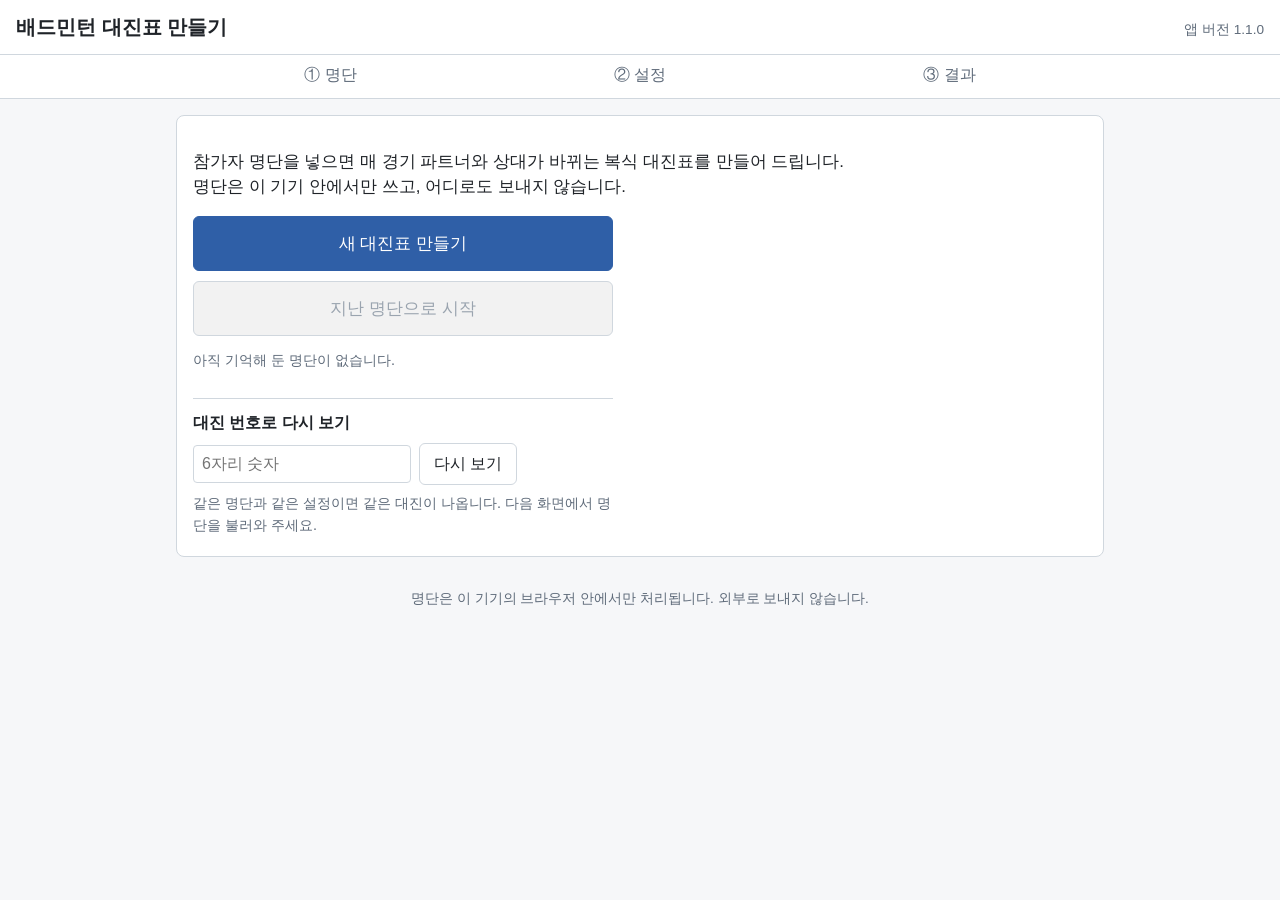
==== index.html @ ec6c5e9d "v1.1.0 첫 배포" ====
<!doctype html>
<html lang="ko">
<head>
  <meta charset="utf-8">
  <meta name="viewport" content="width=device-width, initial-scale=1">
  <title>배드민턴 대진표 만들기</title>
  <link rel="stylesheet" href="style.css">
</head>
<body>
  <header class="top">
    <h1>배드민턴 대진표 만들기</h1>
    <span class="version">앱 버전 <span id="app-version"></span></span>
  </header>

  <nav class="steps" aria-label="진행 단계">
    <ol>
      <li data-step="roster">① 명단</li>
      <li data-step="settings">② 설정</li>
      <li data-step="result">③ 결과</li>
    </ol>
  </nav>

  <main>
    <!-- 0. 첫 화면 -->
    <section id="view-home" class="view">
      <p class="lead">참가자 명단을 넣으면 매 경기 파트너와 상대가 바뀌는 복식 대진표를 만들어 드립니다.<br>
        명단은 이 기기 안에서만 쓰고, 어디로도 보내지 않습니다.</p>
      <div class="home-buttons">
        <button type="button" class="big primary" id="home-new">새 대진표 만들기</button>
        <button type="button" class="big" id="home-last">지난 명단으로 시작</button>
        <p class="hint" id="home-last-hint"></p>
        <div class="replay">
          <label for="home-seed">대진 번호로 다시 보기</label>
          <div class="row">
            <input id="home-seed" inputmode="numeric" maxlength="6" placeholder="6자리 숫자">
            <button type="button" id="home-replay">다시 보기</button>
          </div>
          <p class="hint">같은 명단과 같은 설정이면 같은 대진이 나옵니다. 다음 화면에서 명단을 불러와 주세요.</p>
          <p class="error" id="home-seed-error"></p>
        </div>
      </div>
    </section>

    <!-- ① 명단 -->
    <section id="view-roster" class="view" hidden>
      <div class="notice" id="replay-notice" hidden></div>
      <div class="tabs" role="tablist">
        <button type="button" role="tab" data-method="direct" class="active">직접 입력</button>
        <button type="button" role="tab" data-method="excel">Excel 불러오기</button>
        <button type="button" role="tab" data-method="kakao" disabled>카톡 붙여넣기 <small>(준비 중)</small></button>
      </div>

      <div class="method" id="method-excel" hidden>
        <p>이름·성별·급수 열이 있는 Excel 파일(.xlsx)을 고르세요. 첫 번째 시트의 첫 줄을 열 이름으로 읽습니다.</p>
        <input type="file" id="excel-file" accept=".xlsx">
        <p class="error" id="excel-error"></p>
        <div id="column-picker" class="box" hidden>
          <p><b>열 이름을 알아볼 수 없습니다.</b> 어느 열이 무엇인지 골라 주세요.</p>
          <div class="picker-grid">
            <label>이름 <select id="pick-name"></select></label>
            <label>성별 <select id="pick-gender"></select></label>
            <label>급수 <select id="pick-grade"></select></label>
          </div>
          <button type="button" id="pick-apply" class="primary">이 열로 불러오기</button>
        </div>
      </div>

      <div class="table-wrap">
        <table class="roster">
          <thead><tr><th>#</th><th>이름</th><th>성별</th><th>급수</th><th>확인</th><th></th></tr></thead>
          <tbody id="roster-body"></tbody>
        </table>
      </div>
      <div class="row">
        <button type="button" id="roster-add">+ 한 명 추가</button>
        <button type="button" id="roster-clear" class="subtle">모두 지우기</button>
      </div>

      <div class="summary" id="roster-summary"></div>
      <p class="hint">성별은 남/여, 급수는 A·B·C·D·초심 중에서 고릅니다. ⚠ 표시가 있으면 고쳐 주세요.</p>

      <div class="actions">
        <button type="button" id="roster-back">처음으로</button>
        <button type="button" id="roster-next" class="primary">다음</button>
      </div>
      <p class="error" id="roster-block"></p>
    </section>

    <!-- ② 설정 -->
    <section id="view-settings" class="view" hidden>
      <div class="form-grid">
        <label>날짜 <input type="date" id="set-date"></label>
        <label>시작 시각 <input type="time" id="set-start"></label>
        <label>경기 시간(분) <input type="number" id="set-minutes" min="1" step="1"></label>
        <label>코트 수 <input type="number" id="set-courts" min="1" step="1">
          <small id="set-courts-hint"></small></label>
        <label>1인당 경기 수 <input type="number" id="set-games" min="1" step="1"></label>
        <label>대진 번호 <input id="set-seed" inputmode="numeric" maxlength="6" placeholder="비우면 새 번호">
          <small>6자리 숫자. 같은 번호를 넣으면 같은 대진을 다시 만듭니다.</small></label>
      </div>
      <p class="error" id="settings-error"></p>

      <div class="box" id="settings-preview"></div>
      <div class="warn-box" id="settings-warnings" hidden></div>

      <div class="actions">
        <button type="button" id="settings-back">이전</button>
        <button type="button" id="settings-run" class="primary">대진 만들기</button>
      </div>
      <div id="run-status" class="box" hidden>
        <p id="run-text"></p>
        <progress id="run-progress" max="100" value="0"></progress>
        <button type="button" id="run-cancel" class="subtle">멈추기</button>
      </div>
      <div class="warn-box" id="run-fail" hidden></div>
    </section>

    <!-- ③ 결과 -->
    <section id="view-result" class="view" hidden>
      <div class="meta" id="result-meta"></div>
      <div class="box" id="result-check"></div>
      <div class="notice" id="result-fewer" hidden></div>

      <div class="tabs" role="tablist">
        <button type="button" role="tab" data-rtab="grid" class="active">전체 대진표</button>
        <button type="button" role="tab" data-rtab="mine">내 경기</button>
      </div>
      <div id="rtab-grid" class="table-wrap"></div>
      <div id="rtab-mine" hidden>
        <label>이름 <select id="mine-name"></select></label>
        <div id="mine-list"></div>
      </div>

      <div class="actions wrap">
        <button type="button" id="result-excel" class="primary">Excel 저장</button>
        <button type="button" disabled>이미지 공유 <small>(준비 중)</small></button>
        <button type="button" id="result-again">다시 만들기 (새 번호)</button>
        <button type="button" id="result-settings">설정으로</button>
      </div>
      <p class="error" id="result-error"></p>
    </section>
  </main>

  <footer class="foot">명단은 이 기기의 브라우저 안에서만 처리됩니다. 외부로 보내지 않습니다.</footer>

  <!-- 순서대로 불러온다 (file://에서도 동작하도록 모듈을 쓰지 않음) -->
  <script src="lib/exceljs.min.js"></script>
  <script src="scheduler.js"></script>
  <script src="checker.js"></script>
  <script src="app.js"></script>
</body>
</html>
---- style.css ----
:root {
  --bg: #f6f7f9;
  --card: #ffffff;
  --text: #1f2328;
  --muted: #5f6b7a;
  --line: #d0d7de;
  --head: #dde4ee;
  --primary: #2f5fa7;
  --primary-text: #ffffff;
  --warn: #b35900;
  --warn-bg: #fff4e5;
  --error: #c62828;
  --ok: #2e7d32;
  --ok-bg: #e6f2df;
  --ng-bg: #f8d7da;
  --men: #dce9f7;
  --women: #fbe3ea;
  --mixed: #e6f2df;
}

* { box-sizing: border-box; }

body {
  margin: 0;
  background: var(--bg);
  color: var(--text);
  font-family: "Malgun Gothic", "Apple SD Gothic Neo", "Noto Sans KR", sans-serif;
  font-size: 16px;
  line-height: 1.5;
}

.top {
  display: flex;
  align-items: baseline;
  justify-content: space-between;
  flex-wrap: wrap;
  gap: 8px;
  padding: 12px 16px;
  background: var(--card);
  border-bottom: 1px solid var(--line);
}
.top h1 { margin: 0; font-size: 1.25rem; }
.version { color: var(--muted); font-size: 0.85rem; }

.steps { background: var(--card); border-bottom: 1px solid var(--line); }
.steps ol { display: flex; margin: 0 auto; padding: 0 16px; list-style: none; max-width: 960px; }
.steps li { flex: 1; text-align: center; padding: 8px 4px; color: var(--muted); border-bottom: 3px solid transparent; }
.steps li.active { color: var(--primary); font-weight: bold; border-bottom-color: var(--primary); }
.steps li.done { color: var(--text); }

main { max-width: 960px; margin: 0 auto; padding: 16px; }
.view { background: var(--card); border: 1px solid var(--line); border-radius: 8px; padding: 16px; }

.lead { font-size: 1.05rem; }
.home-buttons { display: flex; flex-direction: column; gap: 10px; max-width: 420px; }
.replay { margin-top: 12px; padding-top: 12px; border-top: 1px solid var(--line); }
.replay label { font-weight: bold; }

button {
  font: inherit;
  padding: 8px 14px;
  border: 1px solid var(--line);
  border-radius: 6px;
  background: #fff;
  color: var(--text);
  cursor: pointer;
}
button:hover:not(:disabled) { border-color: var(--primary); }
button:disabled { color: #9aa4af; cursor: not-allowed; background: #f2f2f2; }
button.primary { background: var(--primary); border-color: var(--primary); color: var(--primary-text); }
button.primary:disabled { background: #9db3d6; border-color: #9db3d6; color: #fff; }
button.big { padding: 14px; font-size: 1.05rem; }
button.subtle { border-color: transparent; color: var(--muted); }

input, select { font: inherit; padding: 6px 8px; border: 1px solid var(--line); border-radius: 4px; background: #fff; max-width: 100%; }
input.bad, select.bad { border-color: var(--warn); background: var(--warn-bg); }

.row { display: flex; gap: 8px; flex-wrap: wrap; align-items: center; margin: 8px 0; }
.actions { display: flex; justify-content: space-between; gap: 8px; margin-top: 16px; }
.actions.wrap { flex-wrap: wrap; justify-content: flex-start; }

.hint { color: var(--muted); font-size: 0.9rem; margin: 4px 0; }
.error { color: var(--error); margin: 6px 0; min-height: 0; }
.error:empty { display: none; }
.box { border: 1px solid var(--line); border-radius: 6px; padding: 12px; margin: 12px 0; background: #fafbfc; }
.notice { border-left: 4px solid var(--primary); background: #eef3fb; padding: 10px 12px; margin: 0 0 12px; }
.warn-box { border-left: 4px solid var(--warn); background: var(--warn-bg); padding: 10px 12px; margin: 12px 0; }
.warn-box ul { margin: 6px 0 0; padding-left: 20px; }

.tabs { display: flex; gap: 4px; flex-wrap: wrap; border-bottom: 1px solid var(--line); margin-bottom: 12px; }
.tabs button { border-radius: 6px 6px 0 0; border-bottom: none; }
.tabs button.active { background: var(--head); font-weight: bold; }

.picker-grid, .form-grid { display: grid; grid-template-columns: repeat(auto-fit, minmax(200px, 1fr)); gap: 12px; margin: 8px 0; }
.picker-grid label, .form-grid label { display: flex; flex-direction: column; gap: 4px; font-weight: bold; }
.form-grid small { font-weight: normal; color: var(--muted); }

.table-wrap { overflow-x: auto; max-width: 100%; }
table { border-collapse: collapse; width: 100%; }
th, td { border: 1px solid #a6a6a6; padding: 4px 6px; text-align: center; vertical-align: middle; }
th { background: var(--head); }
table.roster td input { width: 100%; min-width: 90px; }
table.roster td.warn { color: var(--warn); text-align: left; font-size: 0.9rem; min-width: 120px; }
table.roster td.num { color: var(--muted); width: 2.5em; }

.summary { margin: 12px 0; }
.summary table { width: auto; }

.meta { display: flex; flex-wrap: wrap; gap: 6px 16px; font-size: 1.05rem; margin-bottom: 8px; }
.meta b { color: var(--primary); }

.check td.pass { background: var(--ok-bg); color: var(--ok); font-weight: bold; }
.check td.fail { background: var(--ng-bg); color: var(--error); font-weight: bold; }
.check td.left { text-align: left; }

table.grid td.match { min-width: 150px; font-size: 0.92rem; line-height: 1.35; }
table.grid td.t-남복 { background: var(--men); }
table.grid td.t-여복 { background: var(--women); }
table.grid td.t-혼복 { background: var(--mixed); }
table.grid td.empty { color: #808080; background: #f2f2f2; }
table.grid .kind { font-size: 0.8rem; color: var(--muted); }
table.grid .vs { font-size: 0.8rem; color: var(--muted); }
.legend { display: flex; gap: 8px; margin: 8px 0; font-size: 0.9rem; }
.legend span { padding: 2px 10px; border: 1px solid #a6a6a6; }

#mine-list table td { text-align: left; }
#mine-list table td:first-child, #mine-list table td:nth-child(2) { text-align: center; }

progress { width: 100%; height: 14px; }

.foot { text-align: center; color: var(--muted); font-size: 0.85rem; padding: 16px; }

@media (max-width: 600px) {
  .top h1 { font-size: 1.1rem; }
  .actions { flex-wrap: wrap; }
}
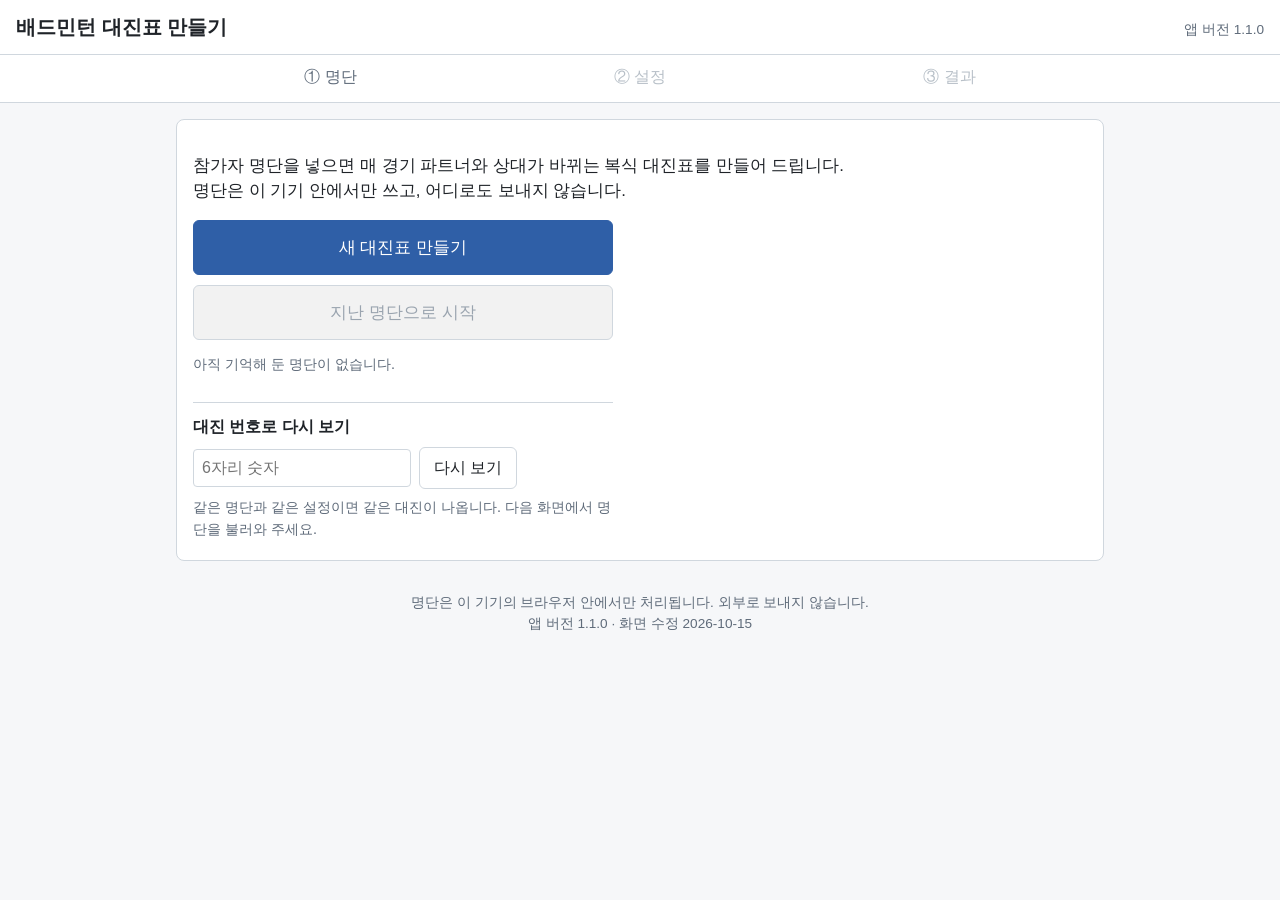
==== commit 8ae6214d: "W4: 단계 이동·이미지 공유·카톡 안내" ====
--- a/index.html
+++ b/index.html
@@ -4,7 +4,7 @@
   <meta charset="utf-8">
   <meta name="viewport" content="width=device-width, initial-scale=1">
   <title>배드민턴 대진표 만들기</title>
-  <link rel="stylesheet" href="style.css">
+  <link rel="stylesheet" href="style.css?v=2026-10-15">
 </head>
 <body>
   <header class="top">
@@ -14,10 +14,11 @@
 
   <nav class="steps" aria-label="진행 단계">
     <ol>
-      <li data-step="roster">① 명단</li>
-      <li data-step="settings">② 설정</li>
-      <li data-step="result">③ 결과</li>
+      <li><button type="button" data-step="roster">① 명단</button></li>
+      <li><button type="button" data-step="settings">② 설정</button></li>
+      <li><button type="button" data-step="result">③ 결과</button></li>
     </ol>
+    <p class="step-msg" id="step-msg" role="status"></p>
   </nav>
 
   <main>
@@ -46,13 +47,19 @@
       <div class="notice" id="replay-notice" hidden></div>
       <div class="tabs" role="tablist">
         <button type="button" role="tab" data-method="direct" class="active">직접 입력</button>
-        <button type="button" role="tab" data-method="excel">Excel 불러오기</button>
-        <button type="button" role="tab" data-method="kakao" disabled>카톡 붙여넣기 <small>(준비 중)</small></button>
-      </div>
+        <button type="button" role="tab" data-method="excel">Excel 불러오기</button>      </div>
 
       <div class="method" id="method-excel" hidden>
         <p>이름·성별·급수 열이 있는 Excel 파일(.xlsx)을 고르세요. 첫 번째 시트의 첫 줄을 열 이름으로 읽습니다.</p>
-        <input type="file" id="excel-file" accept=".xlsx">
+        <div class="warn-box" id="kakao-notice" hidden>
+          <p><b>카톡 안에서는 Excel 파일이 안 보일 수 있습니다. 삼성 인터넷·Chrome으로 열어 주세요.</b></p>
+          <div class="row">
+            <input id="kakao-url" readonly aria-label="이 화면의 주소">
+            <button type="button" id="kakao-copy">주소 복사</button>
+          </div>
+          <p class="hint" id="kakao-copy-msg"></p>
+        </div>
+        <input type="file" id="excel-file" accept=".xlsx,application/vnd.openxmlformats-officedocument.spreadsheetml.sheet">
         <p class="error" id="excel-error"></p>
         <div id="column-picker" class="box" hidden>
           <p><b>열 이름을 알아볼 수 없습니다.</b> 어느 열이 무엇인지 골라 주세요.</p>
@@ -98,6 +105,10 @@
         <label>대진 번호 <input id="set-seed" inputmode="numeric" maxlength="6" placeholder="비우면 새 번호">
           <small>6자리 숫자. 같은 번호를 넣으면 같은 대진을 다시 만듭니다.</small></label>
       </div>
+      <div class="soon">
+        <button type="button" id="set-arrival" disabled>참가자별 참가 시각 (준비 중)</button>
+        <small>늦게 오는 사람의 시작 시각을 따로 정하는 기능입니다. 다음 단계에서 추가합니다.</small>
+      </div>
       <p class="error" id="settings-error"></p>
 
       <div class="box" id="settings-preview"></div>
@@ -117,6 +128,11 @@
 
     <!-- ③ 결과 -->
     <section id="view-result" class="view" hidden>
+      <div class="warn-box" id="result-stale" hidden>
+        <p><b>명단·설정이 바뀌었습니다. [다시 만들기]를 눌러야 반영됩니다</b></p>
+        <p class="hint">아래는 이전에 만든 대진표입니다.</p>
+        <button type="button" id="stale-rerun" class="primary">다시 만들기</button>
+      </div>
       <div class="meta" id="result-meta"></div>
       <div class="box" id="result-check"></div>
       <div class="notice" id="result-fewer" hidden></div>
@@ -133,7 +149,7 @@
 
       <div class="actions wrap">
         <button type="button" id="result-excel" class="primary">Excel 저장</button>
-        <button type="button" disabled>이미지 공유 <small>(준비 중)</small></button>
+        <button type="button" id="result-image">이미지 공유</button>
         <button type="button" id="result-again">다시 만들기 (새 번호)</button>
         <button type="button" id="result-settings">설정으로</button>
       </div>
@@ -141,12 +157,16 @@
     </section>
   </main>
 
-  <footer class="foot">명단은 이 기기의 브라우저 안에서만 처리됩니다. 외부로 보내지 않습니다.</footer>
+  <footer class="foot">명단은 이 기기의 브라우저 안에서만 처리됩니다. 외부로 보내지 않습니다.<br>
+    <span id="build-info"></span></footer>
 
-  <!-- 순서대로 불러온다 (file://에서도 동작하도록 모듈을 쓰지 않음) -->
-  <script src="lib/exceljs.min.js"></script>
-  <script src="scheduler.js"></script>
-  <script src="checker.js"></script>
-  <script src="app.js"></script>
+  <!-- 순서대로 불러온다 (file://에서도 동작하도록 모듈을 쓰지 않음)
+       ?v= 는 다시 올렸을 때 휴대폰이 옛 파일을 쓰지 않게 하려는 것 (12절). 올릴 때마다 app.js의 UI_BUILD와 같은 날짜로 바꾼다 -->
+  <script src="lib/exceljs.min.js?v=2026-10-15"></script>
+  <script src="scheduler.js?v=2026-10-15"></script>
+  <script src="checker.js?v=2026-10-15"></script>
+  <script src="advice.js?v=2026-10-15"></script>
+  <script src="image.js?v=2026-10-15"></script>
+  <script src="app.js?v=2026-10-15"></script>
 </body>
 </html>
--- a/style.css
+++ b/style.css
@@ -44,9 +44,20 @@
 
 .steps { background: var(--card); border-bottom: 1px solid var(--line); }
 .steps ol { display: flex; margin: 0 auto; padding: 0 16px; list-style: none; max-width: 960px; }
-.steps li { flex: 1; text-align: center; padding: 8px 4px; color: var(--muted); border-bottom: 3px solid transparent; }
-.steps li.active { color: var(--primary); font-weight: bold; border-bottom-color: var(--primary); }
-.steps li.done { color: var(--text); }
+.steps li { flex: 1; }
+.steps li button {
+  width: 100%; padding: 10px 4px; border: none; border-bottom: 3px solid transparent; border-radius: 0;
+  background: transparent; color: var(--muted);
+}
+.steps li button.active { color: var(--primary); font-weight: bold; border-bottom-color: var(--primary); }
+.steps li button.done { color: var(--text); }
+.steps li button.locked { color: #b8c0c8; cursor: not-allowed; }
+.steps li button:hover:not(.locked):not(.active) { background: #f2f5fa; }
+.step-msg { max-width: 960px; margin: 0 auto; padding: 0 16px 8px; color: var(--warn); font-size: 0.9rem; text-align: center; }
+.step-msg:empty { display: none; }
+.soon { display: flex; flex-wrap: wrap; align-items: center; gap: 8px; margin: 8px 0; }
+.soon small { color: var(--muted); }
+#kakao-url { flex: 1; min-width: 200px; }
 
 main { max-width: 960px; margin: 0 auto; padding: 16px; }
 .view { background: var(--card); border: 1px solid var(--line); border-radius: 8px; padding: 16px; }
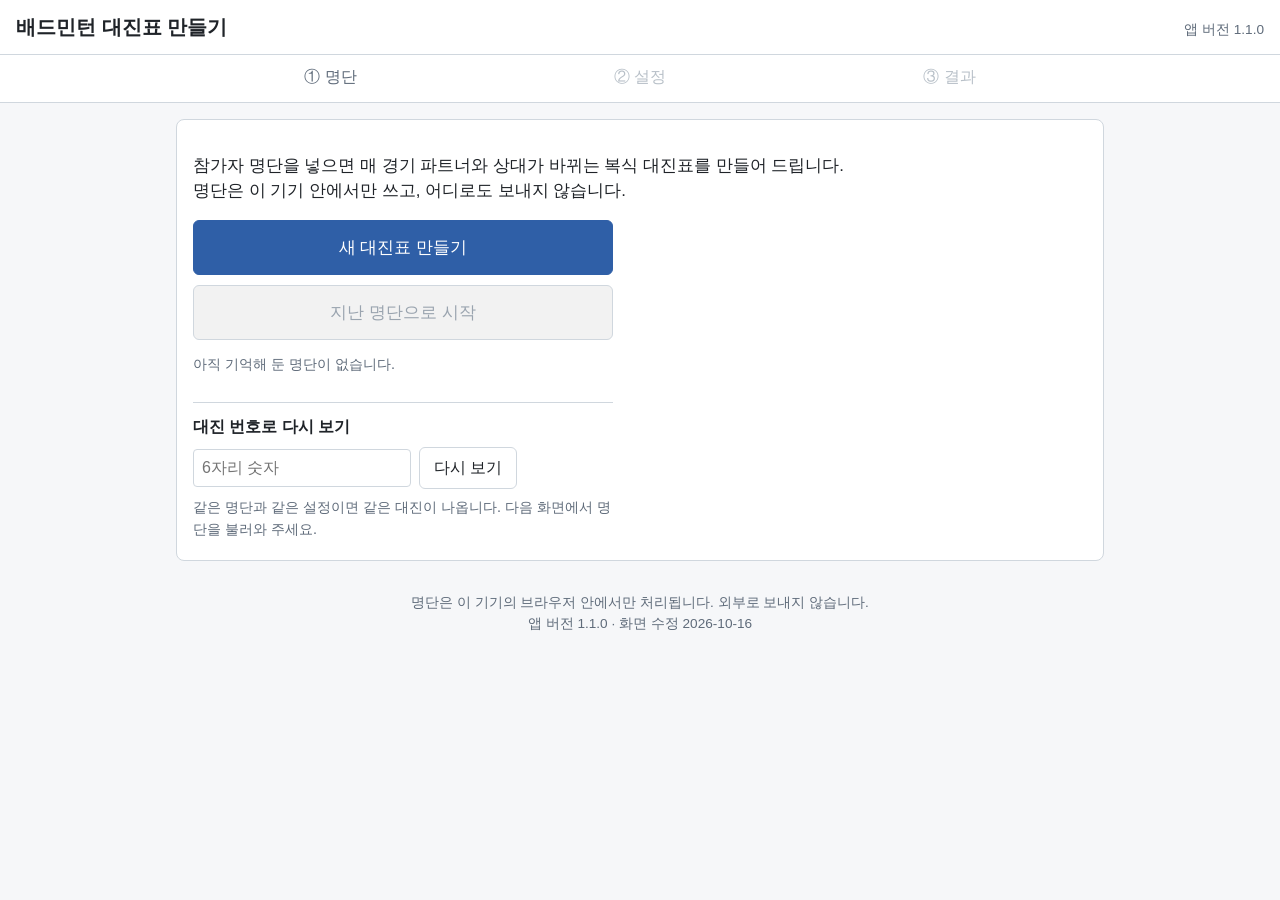
==== commit 123216ee: "W4 마무리: 카톡 안내·혼복 순서 개정 6, 화면 수정 2026-10-16" ====
--- a/index.html
+++ b/index.html
@@ -4,7 +4,7 @@
   <meta charset="utf-8">
   <meta name="viewport" content="width=device-width, initial-scale=1">
   <title>배드민턴 대진표 만들기</title>
-  <link rel="stylesheet" href="style.css?v=2026-10-15">
+  <link rel="stylesheet" href="style.css?v=2026-10-16">
 </head>
 <body>
   <header class="top">
@@ -44,6 +44,15 @@
 
     <!-- ① 명단 -->
     <section id="view-roster" class="view" hidden>
+      <!-- 카톡 안 브라우저에서만 보인다 (4.1 개정 6: 화면 첫머리) -->
+      <div class="warn-box" id="kakao-notice" hidden>
+        <p><b>카톡 안에서는 Excel 저장과 이미지 공유가 되지 않습니다.</b> 대진표를 만들어 저장·공유하려면 삼성 인터넷·Chrome으로 열어 주세요.</p>
+        <div class="row">
+          <input id="kakao-url" class="kakao-url" readonly aria-label="이 화면의 주소">
+          <button type="button" id="kakao-copy">주소 복사</button>
+        </div>
+        <p class="hint" id="kakao-copy-msg"></p>
+      </div>
       <div class="notice" id="replay-notice" hidden></div>
       <div class="tabs" role="tablist">
         <button type="button" role="tab" data-method="direct" class="active">직접 입력</button>
@@ -51,14 +60,6 @@
 
       <div class="method" id="method-excel" hidden>
         <p>이름·성별·급수 열이 있는 Excel 파일(.xlsx)을 고르세요. 첫 번째 시트의 첫 줄을 열 이름으로 읽습니다.</p>
-        <div class="warn-box" id="kakao-notice" hidden>
-          <p><b>카톡 안에서는 Excel 파일이 안 보일 수 있습니다. 삼성 인터넷·Chrome으로 열어 주세요.</b></p>
-          <div class="row">
-            <input id="kakao-url" readonly aria-label="이 화면의 주소">
-            <button type="button" id="kakao-copy">주소 복사</button>
-          </div>
-          <p class="hint" id="kakao-copy-msg"></p>
-        </div>
         <input type="file" id="excel-file" accept=".xlsx,application/vnd.openxmlformats-officedocument.spreadsheetml.sheet">
         <p class="error" id="excel-error"></p>
         <div id="column-picker" class="box" hidden>
@@ -153,6 +154,15 @@
         <button type="button" id="result-again">다시 만들기 (새 번호)</button>
         <button type="button" id="result-settings">설정으로</button>
       </div>
+      <!-- 카톡 안에서 [Excel 저장]·[이미지 공유]를 누르면 저장·공유 대신 보인다 (4.1 개정 6 ④) -->
+      <div class="warn-box" id="kakao-result" hidden>
+        <p><b>카톡 안에서는 Excel 저장과 이미지 공유가 되지 않습니다.</b> 대진표를 만들어 저장·공유하려면 삼성 인터넷·Chrome으로 열어 주세요.</p>
+        <div class="row">
+          <input id="kakao-result-url" class="kakao-url" readonly aria-label="이 화면의 주소">
+          <button type="button" id="kakao-result-copy">주소 복사</button>
+        </div>
+        <p class="hint" id="kakao-result-msg"></p>
+      </div>
       <p class="error" id="result-error"></p>
     </section>
   </main>
@@ -162,11 +172,11 @@
 
   <!-- 순서대로 불러온다 (file://에서도 동작하도록 모듈을 쓰지 않음)
        ?v= 는 다시 올렸을 때 휴대폰이 옛 파일을 쓰지 않게 하려는 것 (12절). 올릴 때마다 app.js의 UI_BUILD와 같은 날짜로 바꾼다 -->
-  <script src="lib/exceljs.min.js?v=2026-10-15"></script>
-  <script src="scheduler.js?v=2026-10-15"></script>
-  <script src="checker.js?v=2026-10-15"></script>
-  <script src="advice.js?v=2026-10-15"></script>
-  <script src="image.js?v=2026-10-15"></script>
-  <script src="app.js?v=2026-10-15"></script>
+  <script src="lib/exceljs.min.js?v=2026-10-16"></script>
+  <script src="scheduler.js?v=2026-10-16"></script>
+  <script src="checker.js?v=2026-10-16"></script>
+  <script src="advice.js?v=2026-10-16"></script>
+  <script src="image.js?v=2026-10-16"></script>
+  <script src="app.js?v=2026-10-16"></script>
 </body>
 </html>
--- a/style.css
+++ b/style.css
@@ -57,7 +57,7 @@
 .step-msg:empty { display: none; }
 .soon { display: flex; flex-wrap: wrap; align-items: center; gap: 8px; margin: 8px 0; }
 .soon small { color: var(--muted); }
-#kakao-url { flex: 1; min-width: 200px; }
+.kakao-url { flex: 1; min-width: 200px; }
 
 main { max-width: 960px; margin: 0 auto; padding: 16px; }
 .view { background: var(--card); border: 1px solid var(--line); border-radius: 8px; padding: 16px; }
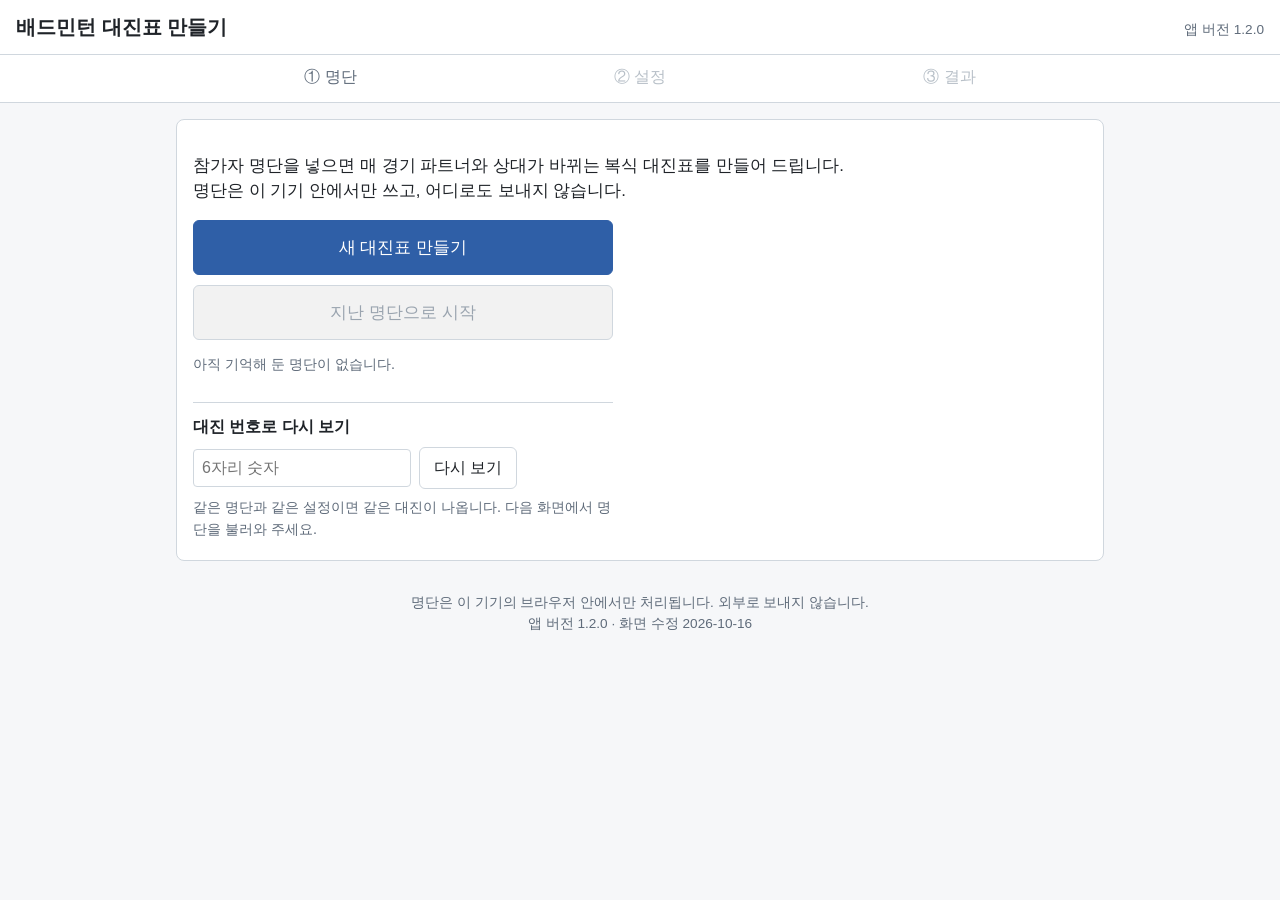
==== commit 4666f7f0: "v1.2.0 W5: 참가자별 참가 시각 추가 명세 개정 7. 늦게 온 사람은 도착 후 시간대부터 배정, 최소 경기 수 보장(남은 시간 비례, 내림). 참가 시각이 모두 비어 있으" ====
--- a/index.html
+++ b/index.html
@@ -4,7 +4,7 @@
   <meta charset="utf-8">
   <meta name="viewport" content="width=device-width, initial-scale=1">
   <title>배드민턴 대진표 만들기</title>
-  <link rel="stylesheet" href="style.css?v=2026-10-16">
+  <link rel="stylesheet" href="style.css?v=2026-10-16-w5">
 </head>
 <body>
   <header class="top">
@@ -68,6 +68,7 @@
             <label>이름 <select id="pick-name"></select></label>
             <label>성별 <select id="pick-gender"></select></label>
             <label>급수 <select id="pick-grade"></select></label>
+            <label>참가 시각 (없으면 비워 두기) <select id="pick-arrival"></select></label>
           </div>
           <button type="button" id="pick-apply" class="primary">이 열로 불러오기</button>
         </div>
@@ -75,7 +76,7 @@
 
       <div class="table-wrap">
         <table class="roster">
-          <thead><tr><th>#</th><th>이름</th><th>성별</th><th>급수</th><th>확인</th><th></th></tr></thead>
+          <thead><tr><th>#</th><th>이름</th><th>성별</th><th>급수</th><th>참가 시각</th><th>확인</th><th></th></tr></thead>
           <tbody id="roster-body"></tbody>
         </table>
       </div>
@@ -86,6 +87,7 @@
 
       <div class="summary" id="roster-summary"></div>
       <p class="hint">성별은 남/여, 급수는 A·B·C·D·초심 중에서 고릅니다. ⚠ 표시가 있으면 고쳐 주세요.</p>
+      <p class="hint">참가 시각은 늦게 오는 사람만 넣습니다 (예: 19:30). 비우면 정시 참가입니다.</p>
 
       <div class="actions">
         <button type="button" id="roster-back">처음으로</button>
@@ -105,10 +107,6 @@
         <label>1인당 경기 수 <input type="number" id="set-games" min="1" step="1"></label>
         <label>대진 번호 <input id="set-seed" inputmode="numeric" maxlength="6" placeholder="비우면 새 번호">
           <small>6자리 숫자. 같은 번호를 넣으면 같은 대진을 다시 만듭니다.</small></label>
-      </div>
-      <div class="soon">
-        <button type="button" id="set-arrival" disabled>참가자별 참가 시각 (준비 중)</button>
-        <small>늦게 오는 사람의 시작 시각을 따로 정하는 기능입니다. 다음 단계에서 추가합니다.</small>
       </div>
       <p class="error" id="settings-error"></p>
 
@@ -137,6 +135,7 @@
       <div class="meta" id="result-meta"></div>
       <div class="box" id="result-check"></div>
       <div class="notice" id="result-fewer" hidden></div>
+      <div class="box" id="result-late" hidden></div>
 
       <div class="tabs" role="tablist">
         <button type="button" role="tab" data-rtab="grid" class="active">전체 대진표</button>
@@ -172,11 +171,11 @@
 
   <!-- 순서대로 불러온다 (file://에서도 동작하도록 모듈을 쓰지 않음)
        ?v= 는 다시 올렸을 때 휴대폰이 옛 파일을 쓰지 않게 하려는 것 (12절). 올릴 때마다 app.js의 UI_BUILD와 같은 날짜로 바꾼다 -->
-  <script src="lib/exceljs.min.js?v=2026-10-16"></script>
-  <script src="scheduler.js?v=2026-10-16"></script>
-  <script src="checker.js?v=2026-10-16"></script>
-  <script src="advice.js?v=2026-10-16"></script>
-  <script src="image.js?v=2026-10-16"></script>
-  <script src="app.js?v=2026-10-16"></script>
+  <script src="lib/exceljs.min.js?v=2026-10-16-w5"></script>
+  <script src="scheduler.js?v=2026-10-16-w5"></script>
+  <script src="checker.js?v=2026-10-16-w5"></script>
+  <script src="advice.js?v=2026-10-16-w5"></script>
+  <script src="image.js?v=2026-10-16-w5"></script>
+  <script src="app.js?v=2026-10-16-w5"></script>
 </body>
 </html>
--- a/style.css
+++ b/style.css
@@ -55,8 +55,6 @@
 .steps li button:hover:not(.locked):not(.active) { background: #f2f5fa; }
 .step-msg { max-width: 960px; margin: 0 auto; padding: 0 16px 8px; color: var(--warn); font-size: 0.9rem; text-align: center; }
 .step-msg:empty { display: none; }
-.soon { display: flex; flex-wrap: wrap; align-items: center; gap: 8px; margin: 8px 0; }
-.soon small { color: var(--muted); }
 .kakao-url { flex: 1; min-width: 200px; }
 
 main { max-width: 960px; margin: 0 auto; padding: 16px; }
@@ -113,6 +111,9 @@
 table.roster td input { width: 100%; min-width: 90px; }
 table.roster td.warn { color: var(--warn); text-align: left; font-size: 0.9rem; min-width: 120px; }
 table.roster td.num { color: var(--muted); width: 2.5em; }
+table.roster td input.arrival { min-width: 70px; width: 6.5em; }
+#result-late table { width: auto; }
+.late-line { color: var(--primary); font-weight: bold; margin: 4px 0; }
 
 .summary { margin: 12px 0; }
 .summary table { width: auto; }
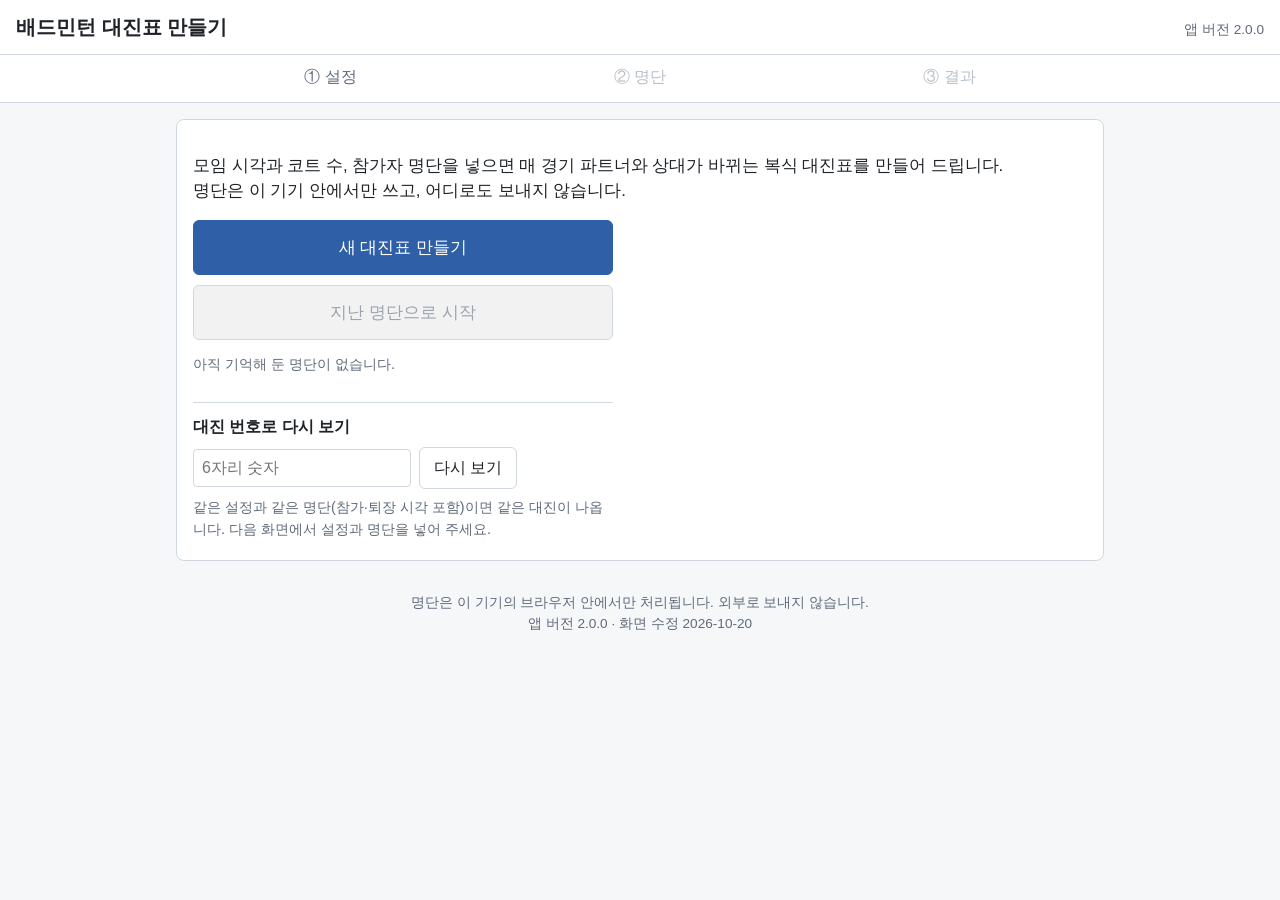
==== commit 3f5fba6e: "v2.0.0 W5b: 시간·코트 먼저, 1인당 경기 수는 참여 시간 비례 명세 개정 8–9. 참가·퇴장 시각 풀다운, 2연속 허용(3연속 금지), 빈 코트는 뒤로, 1인당 최대 경" ====
--- a/index.html
+++ b/index.html
@@ -4,7 +4,7 @@
   <meta charset="utf-8">
   <meta name="viewport" content="width=device-width, initial-scale=1">
   <title>배드민턴 대진표 만들기</title>
-  <link rel="stylesheet" href="style.css?v=2026-10-16-w5">
+  <link rel="stylesheet" href="style.css?v=2026-10-20-w5b">
 </head>
 <body>
   <header class="top">
@@ -14,8 +14,8 @@
 
   <nav class="steps" aria-label="진행 단계">
     <ol>
-      <li><button type="button" data-step="roster">① 명단</button></li>
-      <li><button type="button" data-step="settings">② 설정</button></li>
+      <li><button type="button" data-step="settings">① 설정</button></li>
+      <li><button type="button" data-step="roster">② 명단</button></li>
       <li><button type="button" data-step="result">③ 결과</button></li>
     </ol>
     <p class="step-msg" id="step-msg" role="status"></p>
@@ -24,7 +24,7 @@
   <main>
     <!-- 0. 첫 화면 -->
     <section id="view-home" class="view">
-      <p class="lead">참가자 명단을 넣으면 매 경기 파트너와 상대가 바뀌는 복식 대진표를 만들어 드립니다.<br>
+      <p class="lead">모임 시각과 코트 수, 참가자 명단을 넣으면 매 경기 파트너와 상대가 바뀌는 복식 대진표를 만들어 드립니다.<br>
         명단은 이 기기 안에서만 쓰고, 어디로도 보내지 않습니다.</p>
       <div class="home-buttons">
         <button type="button" class="big primary" id="home-new">새 대진표 만들기</button>
@@ -36,15 +36,38 @@
             <input id="home-seed" inputmode="numeric" maxlength="6" placeholder="6자리 숫자">
             <button type="button" id="home-replay">다시 보기</button>
           </div>
-          <p class="hint">같은 명단과 같은 설정이면 같은 대진이 나옵니다. 다음 화면에서 명단을 불러와 주세요.</p>
+          <p class="hint">같은 설정과 같은 명단(참가·퇴장 시각 포함)이면 같은 대진이 나옵니다. 다음 화면에서 설정과 명단을 넣어 주세요.</p>
           <p class="error" id="home-seed-error"></p>
         </div>
       </div>
     </section>
 
-    <!-- ① 명단 -->
+    <!-- ① 설정 (5절: 먼저 정함) -->
+    <section id="view-settings" class="view" hidden>
+      <div class="notice" id="settings-notice" hidden></div>
+      <div class="form-grid">
+        <label>날짜 <input type="date" id="set-date"></label>
+        <label>시작 시각 <input type="time" id="set-start"></label>
+        <label>종료 시각 <input type="time" id="set-end">
+          <small>마지막 경기가 이 시각까지 끝납니다.</small></label>
+        <label>경기 시간(분) <input type="number" id="set-minutes" min="1" step="1"></label>
+        <label>코트 수 <input type="number" id="set-courts" min="1" step="1">
+          <small>쓸 수 있는 코트 수</small></label>
+        <label>1인당 최대 경기 수 (선택) <input type="number" id="set-max" min="1" step="1" placeholder="제한 없음">
+          <small>넣으면 누구도 이 수를 넘지 않습니다. 남는 자리는 마지막 시간대부터 비웁니다.</small></label>
+      </div>
+      <p class="error" id="settings-error"></p>
+      <div class="box" id="settings-preview"></div>
+      <p class="hint">1인당 경기 수는 넣지 않습니다. 다음 화면에서 인원과 참여 시간에 맞춰 계산해 보여 드립니다.</p>
+      <div class="actions">
+        <button type="button" id="settings-back">처음으로</button>
+        <button type="button" id="settings-next" class="primary">다음</button>
+      </div>
+    </section>
+
+    <!-- ② 명단 -->
     <section id="view-roster" class="view" hidden>
-      <!-- 카톡 안 브라우저에서만 보인다 (4.1 개정 6: 화면 첫머리) -->
+      <!-- 카톡 안 브라우저에서만 보인다 (4.3: ② 명단 화면 첫머리) -->
       <div class="warn-box" id="kakao-notice" hidden>
         <p><b>카톡 안에서는 Excel 저장과 이미지 공유가 되지 않습니다.</b> 대진표를 만들어 저장·공유하려면 삼성 인터넷·Chrome으로 열어 주세요.</p>
         <div class="row">
@@ -56,10 +79,11 @@
       <div class="notice" id="replay-notice" hidden></div>
       <div class="tabs" role="tablist">
         <button type="button" role="tab" data-method="direct" class="active">직접 입력</button>
-        <button type="button" role="tab" data-method="excel">Excel 불러오기</button>      </div>
+        <button type="button" role="tab" data-method="excel">Excel 불러오기</button>
+      </div>
 
       <div class="method" id="method-excel" hidden>
-        <p>이름·성별·급수 열이 있는 Excel 파일(.xlsx)을 고르세요. 첫 번째 시트의 첫 줄을 열 이름으로 읽습니다.</p>
+        <p>이름·성별·급수 열이 있는 Excel 파일(.xlsx)을 고르세요. 참가 시각·퇴장 시각 열이 있으면 함께 읽습니다. 첫 번째 시트의 첫 줄을 열 이름으로 읽습니다.</p>
         <input type="file" id="excel-file" accept=".xlsx,application/vnd.openxmlformats-officedocument.spreadsheetml.sheet">
         <p class="error" id="excel-error"></p>
         <div id="column-picker" class="box" hidden>
@@ -68,7 +92,8 @@
             <label>이름 <select id="pick-name"></select></label>
             <label>성별 <select id="pick-gender"></select></label>
             <label>급수 <select id="pick-grade"></select></label>
-            <label>참가 시각 (없으면 비워 두기) <select id="pick-arrival"></select></label>
+            <label>참가 시각 <select id="pick-arrival"></select></label>
+            <label>퇴장 시각 <select id="pick-leave"></select></label>
           </div>
           <button type="button" id="pick-apply" class="primary">이 열로 불러오기</button>
         </div>
@@ -76,7 +101,7 @@
 
       <div class="table-wrap">
         <table class="roster">
-          <thead><tr><th>#</th><th>이름</th><th>성별</th><th>급수</th><th>참가 시각</th><th>확인</th><th></th></tr></thead>
+          <thead><tr><th>#</th><th>이름</th><th>성별</th><th>급수</th><th>참가 시각</th><th>퇴장 시각</th><th>확인</th><th></th></tr></thead>
           <tbody id="roster-body"></tbody>
         </table>
       </div>
@@ -84,39 +109,20 @@
         <button type="button" id="roster-add">+ 한 명 추가</button>
         <button type="button" id="roster-clear" class="subtle">모두 지우기</button>
       </div>
+      <p class="hint">성별은 남/여, 급수는 A·B·C·D·초심 중에서 고릅니다. 늦게 오는 사람·일찍 가는 사람만 참가·퇴장 시각을 바꿉니다. ⚠ 표시가 있으면 고쳐 주세요.</p>
 
       <div class="summary" id="roster-summary"></div>
-      <p class="hint">성별은 남/여, 급수는 A·B·C·D·초심 중에서 고릅니다. ⚠ 표시가 있으면 고쳐 주세요.</p>
-      <p class="hint">참가 시각은 늦게 오는 사람만 넣습니다 (예: 19:30). 비우면 정시 참가입니다.</p>
+      <div class="box" id="roster-preview"></div>
 
+      <div class="form-grid seed-row">
+        <label>대진 번호 (선택) <input id="set-seed" inputmode="numeric" maxlength="6" placeholder="비우면 새 번호">
+          <small>6자리 숫자. 같은 번호를 넣으면 같은 대진을 다시 만듭니다.</small></label>
+      </div>
       <div class="actions">
-        <button type="button" id="roster-back">처음으로</button>
-        <button type="button" id="roster-next" class="primary">다음</button>
+        <button type="button" id="roster-back">이전</button>
+        <button type="button" id="roster-run" class="primary">대진 만들기</button>
       </div>
       <p class="error" id="roster-block"></p>
-    </section>
-
-    <!-- ② 설정 -->
-    <section id="view-settings" class="view" hidden>
-      <div class="form-grid">
-        <label>날짜 <input type="date" id="set-date"></label>
-        <label>시작 시각 <input type="time" id="set-start"></label>
-        <label>경기 시간(분) <input type="number" id="set-minutes" min="1" step="1"></label>
-        <label>코트 수 <input type="number" id="set-courts" min="1" step="1">
-          <small id="set-courts-hint"></small></label>
-        <label>1인당 경기 수 <input type="number" id="set-games" min="1" step="1"></label>
-        <label>대진 번호 <input id="set-seed" inputmode="numeric" maxlength="6" placeholder="비우면 새 번호">
-          <small>6자리 숫자. 같은 번호를 넣으면 같은 대진을 다시 만듭니다.</small></label>
-      </div>
-      <p class="error" id="settings-error"></p>
-
-      <div class="box" id="settings-preview"></div>
-      <div class="warn-box" id="settings-warnings" hidden></div>
-
-      <div class="actions">
-        <button type="button" id="settings-back">이전</button>
-        <button type="button" id="settings-run" class="primary">대진 만들기</button>
-      </div>
       <div id="run-status" class="box" hidden>
         <p id="run-text"></p>
         <progress id="run-progress" max="100" value="0"></progress>
@@ -133,9 +139,10 @@
         <button type="button" id="stale-rerun" class="primary">다시 만들기</button>
       </div>
       <div class="meta" id="result-meta"></div>
+      <p class="summary-line" id="result-summary"></p>
+      <div class="notice" id="result-reduced" hidden></div>
       <div class="box" id="result-check"></div>
-      <div class="notice" id="result-fewer" hidden></div>
-      <div class="box" id="result-late" hidden></div>
+      <div class="box" id="result-iv" hidden></div>
 
       <div class="tabs" role="tablist">
         <button type="button" role="tab" data-rtab="grid" class="active">전체 대진표</button>
@@ -151,9 +158,9 @@
         <button type="button" id="result-excel" class="primary">Excel 저장</button>
         <button type="button" id="result-image">이미지 공유</button>
         <button type="button" id="result-again">다시 만들기 (새 번호)</button>
-        <button type="button" id="result-settings">설정으로</button>
+        <button type="button" id="result-roster">명단으로</button>
       </div>
-      <!-- 카톡 안에서 [Excel 저장]·[이미지 공유]를 누르면 저장·공유 대신 보인다 (4.1 개정 6 ④) -->
+      <!-- 카톡 안에서 [Excel 저장]·[이미지 공유]를 누르면 저장·공유 대신 보인다 (4.3) -->
       <div class="warn-box" id="kakao-result" hidden>
         <p><b>카톡 안에서는 Excel 저장과 이미지 공유가 되지 않습니다.</b> 대진표를 만들어 저장·공유하려면 삼성 인터넷·Chrome으로 열어 주세요.</p>
         <div class="row">
@@ -171,11 +178,11 @@
 
   <!-- 순서대로 불러온다 (file://에서도 동작하도록 모듈을 쓰지 않음)
        ?v= 는 다시 올렸을 때 휴대폰이 옛 파일을 쓰지 않게 하려는 것 (12절). 올릴 때마다 app.js의 UI_BUILD와 같은 날짜로 바꾼다 -->
-  <script src="lib/exceljs.min.js?v=2026-10-16-w5"></script>
-  <script src="scheduler.js?v=2026-10-16-w5"></script>
-  <script src="checker.js?v=2026-10-16-w5"></script>
-  <script src="advice.js?v=2026-10-16-w5"></script>
-  <script src="image.js?v=2026-10-16-w5"></script>
-  <script src="app.js?v=2026-10-16-w5"></script>
+  <script src="lib/exceljs.min.js?v=2026-10-20-w5b"></script>
+  <script src="scheduler.js?v=2026-10-20-w5b"></script>
+  <script src="checker.js?v=2026-10-20-w5b"></script>
+  <script src="advice.js?v=2026-10-20-w5b"></script>
+  <script src="image.js?v=2026-10-20-w5b"></script>
+  <script src="app.js?v=2026-10-20-w5b"></script>
 </body>
 </html>
--- a/style.css
+++ b/style.css
@@ -111,9 +111,15 @@
 table.roster td input { width: 100%; min-width: 90px; }
 table.roster td.warn { color: var(--warn); text-align: left; font-size: 0.9rem; min-width: 120px; }
 table.roster td.num { color: var(--muted); width: 2.5em; }
-table.roster td input.arrival { min-width: 70px; width: 6.5em; }
-#result-late table { width: auto; }
+table.roster td select.time { min-width: 7em; }
+#result-iv table { width: auto; }
 .late-line { color: var(--primary); font-weight: bold; margin: 4px 0; }
+.summary-line { font-weight: bold; margin: 4px 0 8px; }
+.preview-table th { text-align: left; white-space: nowrap; }
+.preview-table td.left { text-align: left; }
+.seed-row { margin-top: 12px; }
+table.grid td.noslot { color: #808080; background: #f2f2f2; font-weight: bold; }
+.dbl { display: inline-block; margin-left: 4px; padding: 0 6px; border-radius: 4px; background: var(--warn-bg); color: var(--warn); font-size: 0.85rem; font-weight: bold; }
 
 .summary { margin: 12px 0; }
 .summary table { width: auto; }
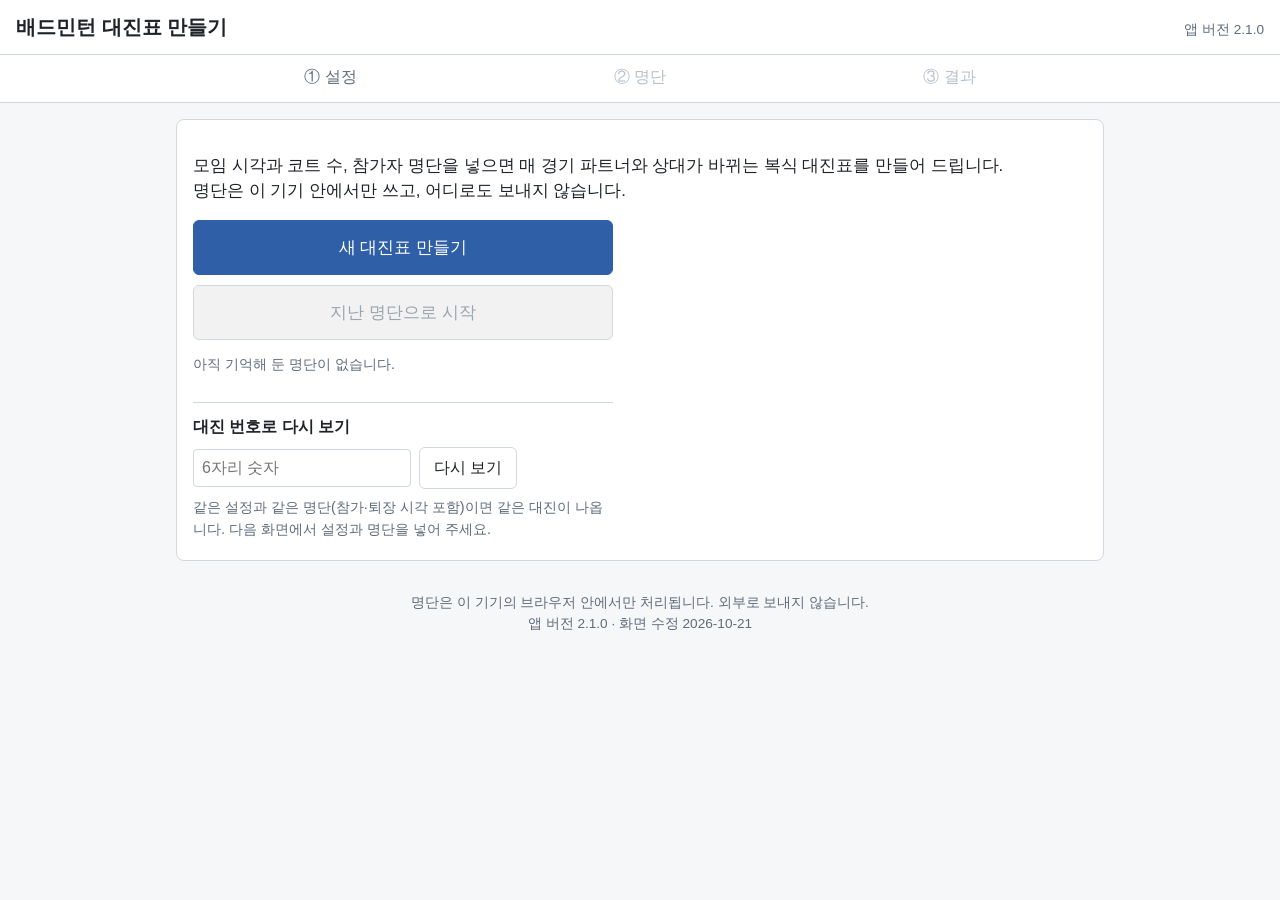
==== commit 70ffa50d: "v2.1.0 W7: 진행 중 재편성" ====
--- a/index.html
+++ b/index.html
@@ -4,7 +4,7 @@
   <meta charset="utf-8">
   <meta name="viewport" content="width=device-width, initial-scale=1">
   <title>배드민턴 대진표 만들기</title>
-  <link rel="stylesheet" href="style.css?v=2026-10-20-w5b">
+  <link rel="stylesheet" href="style.css?v=2026-10-21-w7">
 </head>
 <body>
   <header class="top">
@@ -27,6 +27,8 @@
       <p class="lead">모임 시각과 코트 수, 참가자 명단을 넣으면 매 경기 파트너와 상대가 바뀌는 복식 대진표를 만들어 드립니다.<br>
         명단은 이 기기 안에서만 쓰고, 어디로도 보내지 않습니다.</p>
       <div class="home-buttons">
+        <button type="button" class="big primary" id="home-today" hidden>오늘 대진 이어서</button>
+        <p class="hint" id="home-today-hint" hidden></p>
         <button type="button" class="big primary" id="home-new">새 대진표 만들기</button>
         <button type="button" class="big" id="home-last">지난 명단으로 시작</button>
         <p class="hint" id="home-last-hint"></p>
@@ -139,6 +141,7 @@
         <button type="button" id="stale-rerun" class="primary">다시 만들기</button>
       </div>
       <div class="meta" id="result-meta"></div>
+      <div class="notice" id="result-rest-info" hidden></div>
       <p class="summary-line" id="result-summary"></p>
       <div class="notice" id="result-reduced" hidden></div>
       <div class="box" id="result-check"></div>
@@ -155,11 +158,14 @@
       </div>
 
       <div class="actions wrap">
+        <button type="button" id="result-rest" class="primary">진행 중 변경</button>
+        <button type="button" id="result-undo" hidden>재편성 취소</button>
         <button type="button" id="result-excel" class="primary">Excel 저장</button>
         <button type="button" id="result-image">이미지 공유</button>
         <button type="button" id="result-again">다시 만들기 (새 번호)</button>
         <button type="button" id="result-roster">명단으로</button>
       </div>
+      <p class="hint" id="result-rest-msg"></p>
       <!-- 카톡 안에서 [Excel 저장]·[이미지 공유]를 누르면 저장·공유 대신 보인다 (4.3) -->
       <div class="warn-box" id="kakao-result" hidden>
         <p><b>카톡 안에서는 Excel 저장과 이미지 공유가 되지 않습니다.</b> 대진표를 만들어 저장·공유하려면 삼성 인터넷·Chrome으로 열어 주세요.</p>
@@ -171,6 +177,50 @@
       </div>
       <p class="error" id="result-error"></p>
     </section>
+
+    <!-- 진행 중 변경 (8.1, 개정 10): ③ 결과 위에 겹쳐 여는 화면. 위에서부터 기준 → 바뀐 사람 → 미리보기, [재편성하기]는 아래 고정 -->
+    <section id="view-rest" class="view" hidden>
+      <h2 class="rest-title">진행 중 변경</h2>
+      <p class="hint">지금 경기까지는 그대로 두고, 그 뒤 시간을 바뀐 명단에 맞춰 다시 짭니다. 종료 시각·코트 수·경기 시간은 그대로입니다.</p>
+      <p class="hint" id="rest-round"></p>
+      <div class="box">
+        <label class="rest-label" for="rest-T">1. 기준</label>
+        <select id="rest-T"></select>
+        <details class="rest-grid-wrap">
+          <summary>대진표 보기 (회색 = 진행됨)</summary>
+          <div id="rest-grid" class="table-wrap"></div>
+        </details>
+      </div>
+      <div class="box">
+        <p class="rest-label">2. 바뀐 사람</p>
+        <p class="hint" id="rest-changes-sum"></p>
+        <div class="table-wrap">
+          <table class="rest">
+            <thead><tr><th>이름</th><th>지금까지</th><th>상태</th><th>시각</th><th></th></tr></thead>
+            <tbody id="rest-body"></tbody>
+          </table>
+        </div>
+        <button type="button" id="rest-add">+ 새로 온 사람</button>
+      </div>
+      <div class="box">
+        <p class="rest-label">3. 미리보기</p>
+        <div id="rest-preview"></div>
+        <details>
+          <summary>대진 번호 (선택)</summary>
+          <input id="rest-seed" inputmode="numeric" maxlength="6" placeholder="비우면 새 번호" aria-label="재편성 대진 번호">
+        </details>
+      </div>
+      <div id="rest-status" class="box" hidden>
+        <p id="rest-text"></p>
+        <progress id="rest-progress" max="100" value="0"></progress>
+        <button type="button" id="rest-cancel" class="subtle">멈추기</button>
+      </div>
+      <div class="warn-box" id="rest-fail" hidden></div>
+      <div class="actions sticky">
+        <button type="button" id="rest-back">결과로</button>
+        <button type="button" id="rest-run" class="primary">재편성하기</button>
+      </div>
+    </section>
   </main>
 
   <footer class="foot">명단은 이 기기의 브라우저 안에서만 처리됩니다. 외부로 보내지 않습니다.<br>
@@ -178,11 +228,11 @@
 
   <!-- 순서대로 불러온다 (file://에서도 동작하도록 모듈을 쓰지 않음)
        ?v= 는 다시 올렸을 때 휴대폰이 옛 파일을 쓰지 않게 하려는 것 (12절). 올릴 때마다 app.js의 UI_BUILD와 같은 날짜로 바꾼다 -->
-  <script src="lib/exceljs.min.js?v=2026-10-20-w5b"></script>
-  <script src="scheduler.js?v=2026-10-20-w5b"></script>
-  <script src="checker.js?v=2026-10-20-w5b"></script>
-  <script src="advice.js?v=2026-10-20-w5b"></script>
-  <script src="image.js?v=2026-10-20-w5b"></script>
-  <script src="app.js?v=2026-10-20-w5b"></script>
+  <script src="lib/exceljs.min.js?v=2026-10-21-w7"></script>
+  <script src="scheduler.js?v=2026-10-21-w7"></script>
+  <script src="checker.js?v=2026-10-21-w7"></script>
+  <script src="advice.js?v=2026-10-21-w7"></script>
+  <script src="image.js?v=2026-10-21-w7"></script>
+  <script src="app.js?v=2026-10-21-w7"></script>
 </body>
 </html>
--- a/style.css
+++ b/style.css
@@ -148,6 +148,23 @@
 
 .foot { text-align: center; color: var(--muted); font-size: 0.85rem; padding: 16px; }
 
+/* 진행 중 재편성 (개정 10, 8.1) */
+.rest-title { margin: 0 0 4px; font-size: 1.15rem; }
+.rest-label { font-weight: bold; margin: 0 0 6px; display: block; }
+#rest-T { min-width: 16em; }
+table.rest td { text-align: left; }
+table.rest td input { min-width: 80px; }
+table.rest tr.changed td, table.rest-people tr.changed td { background: #fff8e8; }
+table.rest-people { width: auto; }
+.row.tight { margin: 0; gap: 4px; }
+table.grid tr.fixed th, table.grid tr.fixed td { background: #d9d9d9 !important; color: #6b6b6b; }
+table.grid.mini td.left { text-align: left; font-size: 0.85rem; }
+#mine-list tr.fixed td { background: #ececec; color: #6b6b6b; }
+.done-tag { display: inline-block; margin-left: 4px; padding: 0 6px; border-radius: 4px; background: #bdbdbd; color: #fff; font-size: 0.8rem; font-weight: bold; }
+.actions.sticky { position: sticky; bottom: 0; background: var(--card); padding: 10px 0; border-top: 1px solid var(--line); z-index: 2; }
+.rest-grid-wrap { margin-top: 8px; }
+details summary { cursor: pointer; color: var(--primary); margin: 6px 0; }
+
 @media (max-width: 600px) {
   .top h1 { font-size: 1.1rem; }
   .actions { flex-wrap: wrap; }
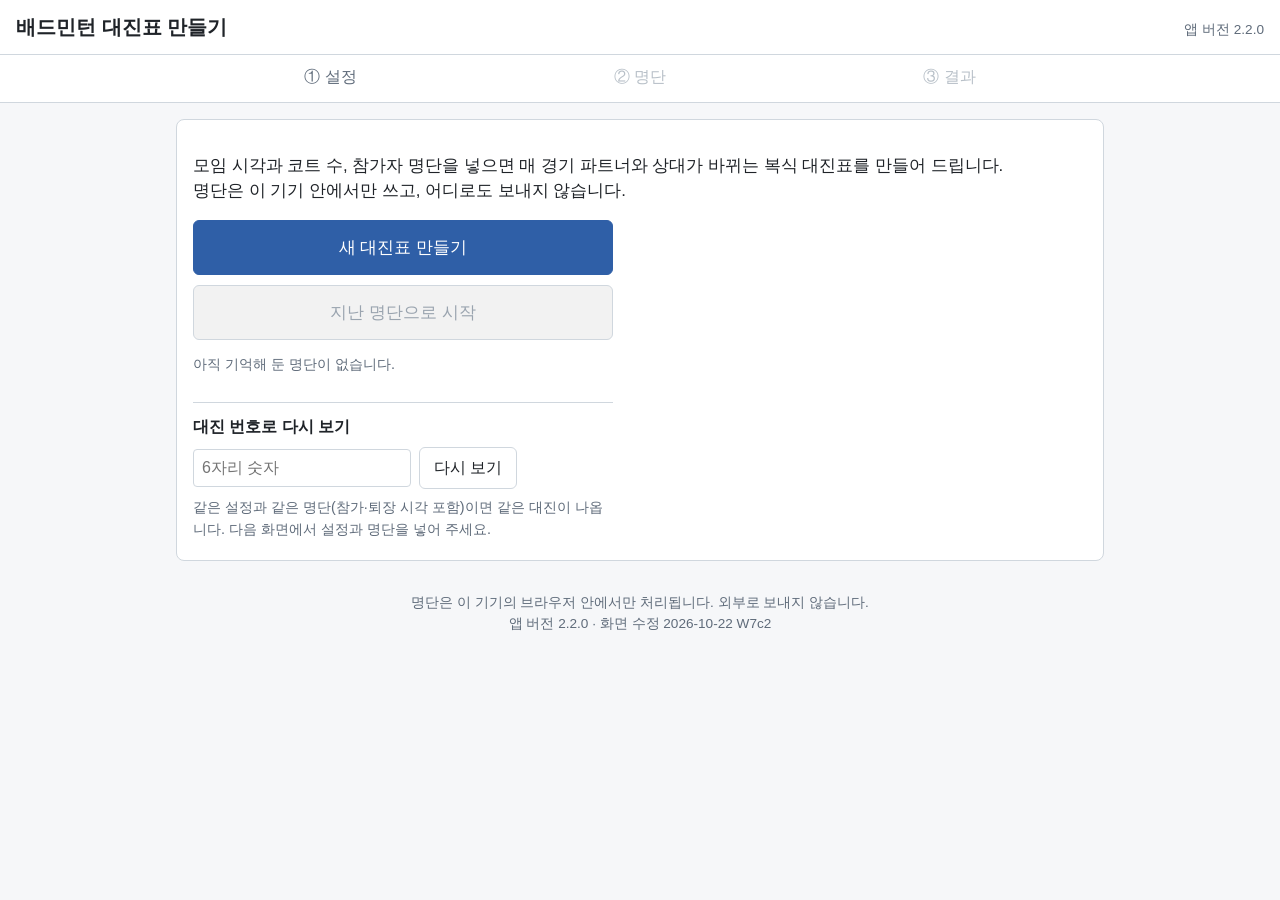
==== commit df4ee938: "v2.2.0 W7b·W7c: 코트 채우기 우선·사람 카드 입력" ====
--- a/index.html
+++ b/index.html
@@ -4,7 +4,7 @@
   <meta charset="utf-8">
   <meta name="viewport" content="width=device-width, initial-scale=1">
   <title>배드민턴 대진표 만들기</title>
-  <link rel="stylesheet" href="style.css?v=2026-10-21-w7">
+  <link rel="stylesheet" href="style.css?v=2026-10-22-w7c2">
 </head>
 <body>
   <header class="top">
@@ -184,8 +184,9 @@
       <p class="hint">지금 경기까지는 그대로 두고, 그 뒤 시간을 바뀐 명단에 맞춰 다시 짭니다. 종료 시각·코트 수·경기 시간은 그대로입니다.</p>
       <p class="hint" id="rest-round"></p>
       <div class="box">
-        <label class="rest-label" for="rest-T">1. 기준</label>
-        <select id="rest-T"></select>
+        <p class="rest-label">1. 기준 (지금 하고 있는 경기)</p>
+        <div id="rest-T"></div>
+        <p class="hint" id="rest-T-label"></p>
         <details class="rest-grid-wrap">
           <summary>대진표 보기 (회색 = 진행됨)</summary>
           <div id="rest-grid" class="table-wrap"></div>
@@ -193,14 +194,16 @@
       </div>
       <div class="box">
         <p class="rest-label">2. 바뀐 사람</p>
+        <!-- 개정 13: 이름 칸 → 이름 버튼 → 사람 카드. 이름 칸은 버튼(누를 때 키보드를 띄우지 않음), 글자 칸은 이름 버튼 위에 -->
+        <button type="button" id="rest-name" class="name-field" aria-expanded="false">이름을 누르세요 ▾</button>
+        <div id="rest-picker" class="rest-picker" hidden>
+          <input type="text" id="rest-filter" placeholder="글자로 찾기 · 새로 온 사람 이름" aria-label="이름 찾기">
+          <div id="rest-names" class="choices"></div>
+        </div>
+        <div id="rest-card" class="rest-card" hidden></div>
         <p class="hint" id="rest-changes-sum"></p>
-        <div class="table-wrap">
-          <table class="rest">
-            <thead><tr><th>이름</th><th>지금까지</th><th>상태</th><th>시각</th><th></th></tr></thead>
-            <tbody id="rest-body"></tbody>
-          </table>
-        </div>
-        <button type="button" id="rest-add">+ 새로 온 사람</button>
+        <ul id="rest-changes-list" class="rest-changes"></ul>
+        <p class="hint rest-note" id="rest-changes-note" hidden></p>
       </div>
       <div class="box">
         <p class="rest-label">3. 미리보기</p>
@@ -228,11 +231,11 @@
 
   <!-- 순서대로 불러온다 (file://에서도 동작하도록 모듈을 쓰지 않음)
        ?v= 는 다시 올렸을 때 휴대폰이 옛 파일을 쓰지 않게 하려는 것 (12절). 올릴 때마다 app.js의 UI_BUILD와 같은 날짜로 바꾼다 -->
-  <script src="lib/exceljs.min.js?v=2026-10-21-w7"></script>
-  <script src="scheduler.js?v=2026-10-21-w7"></script>
-  <script src="checker.js?v=2026-10-21-w7"></script>
-  <script src="advice.js?v=2026-10-21-w7"></script>
-  <script src="image.js?v=2026-10-21-w7"></script>
-  <script src="app.js?v=2026-10-21-w7"></script>
+  <script src="lib/exceljs.min.js?v=2026-10-22-w7c2"></script>
+  <script src="scheduler.js?v=2026-10-22-w7c2"></script>
+  <script src="checker.js?v=2026-10-22-w7c2"></script>
+  <script src="advice.js?v=2026-10-22-w7c2"></script>
+  <script src="image.js?v=2026-10-22-w7c2"></script>
+  <script src="app.js?v=2026-10-22-w7c2"></script>
 </body>
 </html>
--- a/style.css
+++ b/style.css
@@ -130,6 +130,12 @@
 .check td.pass { background: var(--ok-bg); color: var(--ok); font-weight: bold; }
 .check td.fail { background: var(--ng-bg); color: var(--error); font-weight: bold; }
 .check td.left { text-align: left; }
+.check td.note { background: #fff8e8; color: var(--primary); font-weight: bold; }
+/* 규칙 점검 한 줄 (개정 11, 8절) */
+details.check-all > summary { font-size: 1.02rem; }
+details.check-all > summary b { color: var(--ok); }
+.fail-text { color: var(--error); }
+.rest-none { font-weight: bold; margin: 6px 0; }
 
 table.grid td.match { min-width: 150px; font-size: 0.92rem; line-height: 1.35; }
 table.grid td.t-남복 { background: var(--men); }
@@ -151,12 +157,35 @@
 /* 진행 중 재편성 (개정 10, 8.1) */
 .rest-title { margin: 0 0 4px; font-size: 1.15rem; }
 .rest-label { font-weight: bold; margin: 0 0 6px; display: block; }
-#rest-T { min-width: 16em; }
-table.rest td { text-align: left; }
-table.rest td input { min-width: 80px; }
-table.rest tr.changed td, table.rest-people tr.changed td { background: #fff8e8; }
+/* 누름 버튼 줄 (개정 12, 8.1): 기준·이름·카드의 값. 휴대폰 폭에서 넘치면 줄바꿈 */
+.choices { display: flex; flex-wrap: wrap; gap: 4px; }
+button.choice { padding: 5px 9px; min-height: 34px; font-size: 0.92rem; white-space: nowrap; }
+button.choice.on { background: var(--primary); border-color: var(--primary); color: var(--primary-text); font-weight: bold; }
+button.choice:disabled { background: #f2f2f2; color: #b8c0c8; border-color: #e3e7eb; }
+#rest-T .choices { margin: 2px 0 4px; }
+.rest-note { color: var(--warn); }
+table.rest-people tr.changed td { background: #fff8e8; }
+/* 사람 카드 (개정 13, 8.1): 이름 칸 → 이름 버튼 → 카드. 고른 값은 눌린 버튼, 잠긴 줄은 흐린 버튼 */
+button.name-field { display: block; width: 100%; text-align: left; padding: 8px 10px; background: #fff; border: 1px solid var(--line); border-radius: 4px; color: var(--muted); }
+button.name-field[aria-expanded="true"] { border-color: var(--primary); color: var(--primary); }
+.rest-picker { margin: 6px 0; }
+.rest-picker input { width: 100%; margin-bottom: 6px; }
+button.choice.marked { border: 2px solid var(--warn); padding: 4px 8px; }
+button.choice.add { color: var(--primary); border-style: dashed; }
+button.choice.on:disabled { background: #9db3d6; border-color: #9db3d6; color: #fff; }
+.rest-card { border: 2px solid var(--primary); border-radius: 8px; padding: 10px; margin: 8px 0; background: #fff; }
+.rest-card .card-head { font-weight: bold; margin: 0 0 6px; }
+.rest-card .card-head input { min-width: 0; width: 9em; font-weight: bold; }
+.rest-card .card-row { display: flex; flex-wrap: wrap; align-items: center; gap: 4px 8px; margin: 6px 0; }
+.rest-card .card-label { color: var(--muted); font-size: 0.9rem; min-width: 2.6em; }
+.rest-card .card-lock { color: var(--muted); font-size: 0.85rem; }
+.rest-card .rest-short { color: var(--warn); font-size: 0.9rem; font-weight: bold; }
+.rest-card .card-actions { display: flex; justify-content: space-between; gap: 8px; margin-top: 8px; }
+.rest-changes { list-style: none; margin: 4px 0; padding: 0; }
+.rest-changes li { display: flex; align-items: center; justify-content: space-between; gap: 8px; padding: 4px 0; border-bottom: 1px solid #eef0f2; }
+.rest-changes li button { padding: 4px 10px; white-space: nowrap; }
 table.rest-people { width: auto; }
-.row.tight { margin: 0; gap: 4px; }
+.rest-maybe { color: var(--primary); margin: 6px 0 2px; }
 table.grid tr.fixed th, table.grid tr.fixed td { background: #d9d9d9 !important; color: #6b6b6b; }
 table.grid.mini td.left { text-align: left; font-size: 0.85rem; }
 #mine-list tr.fixed td { background: #ececec; color: #6b6b6b; }
